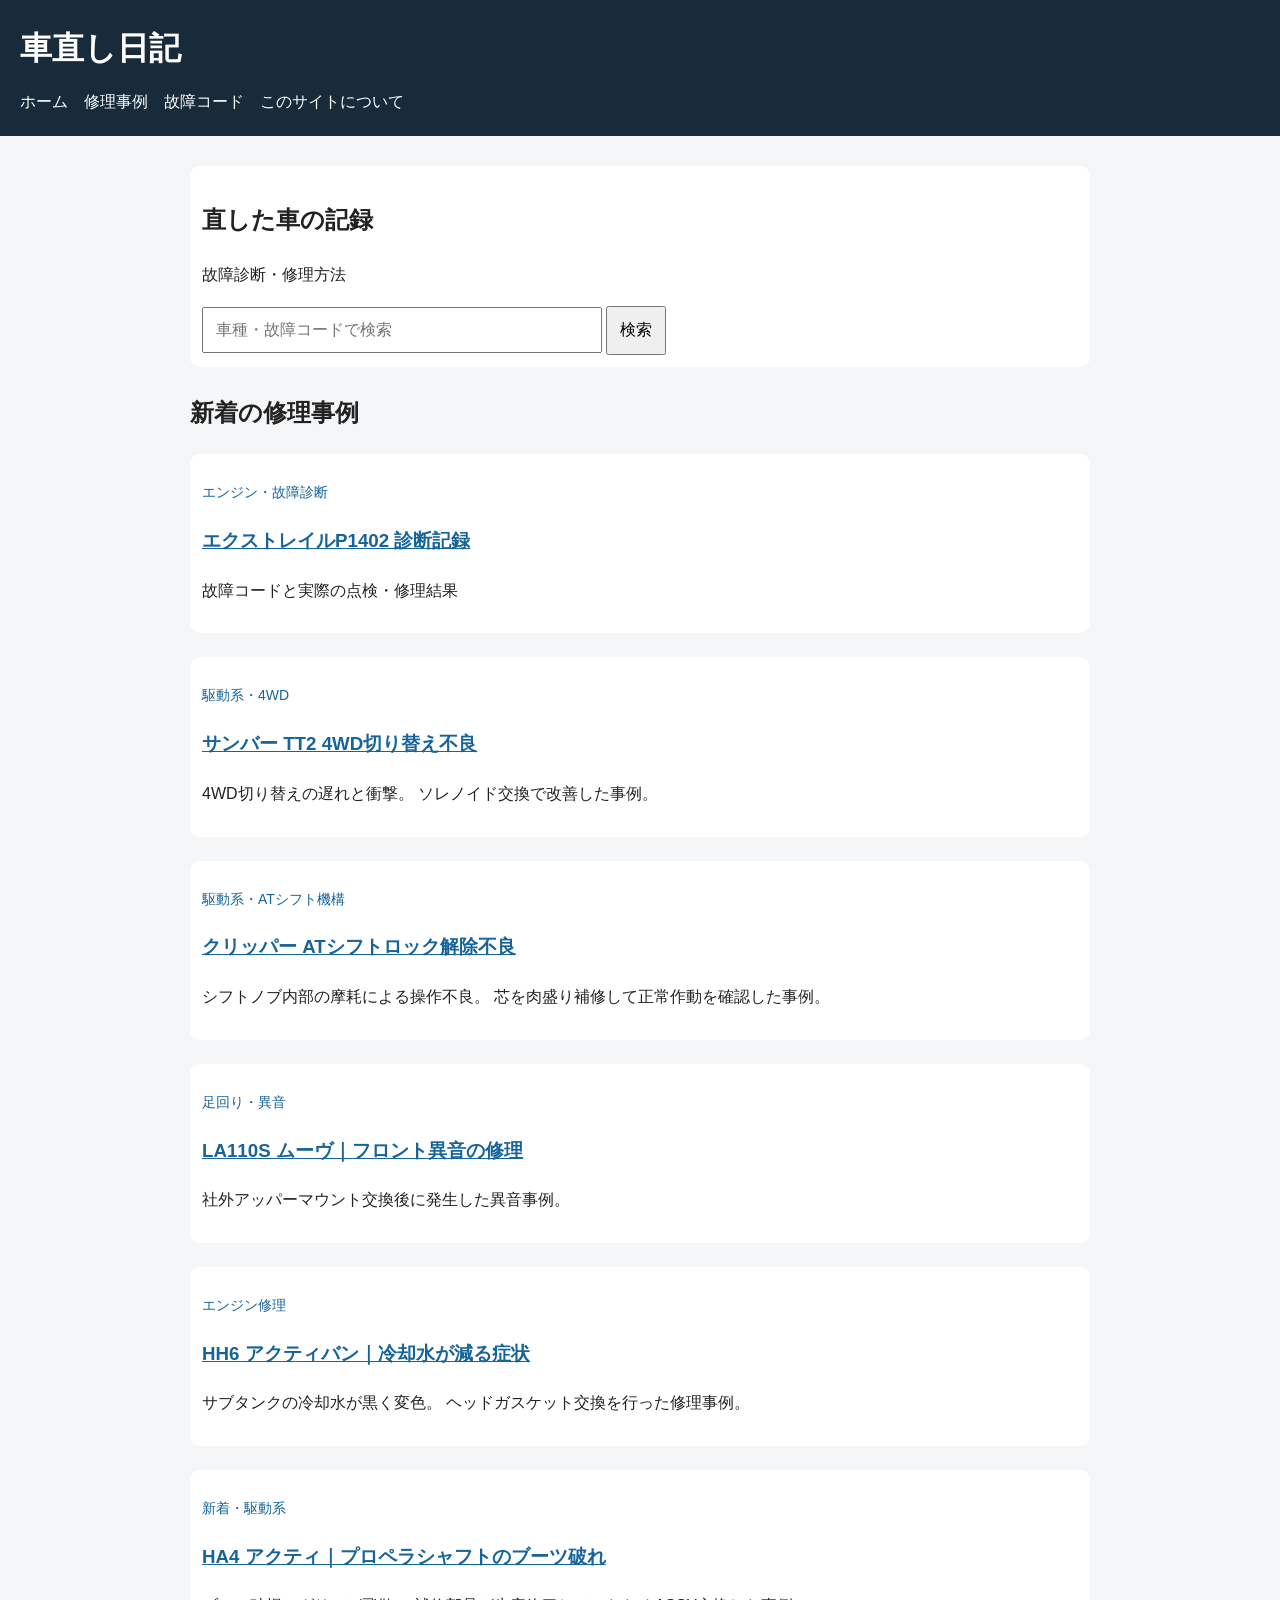
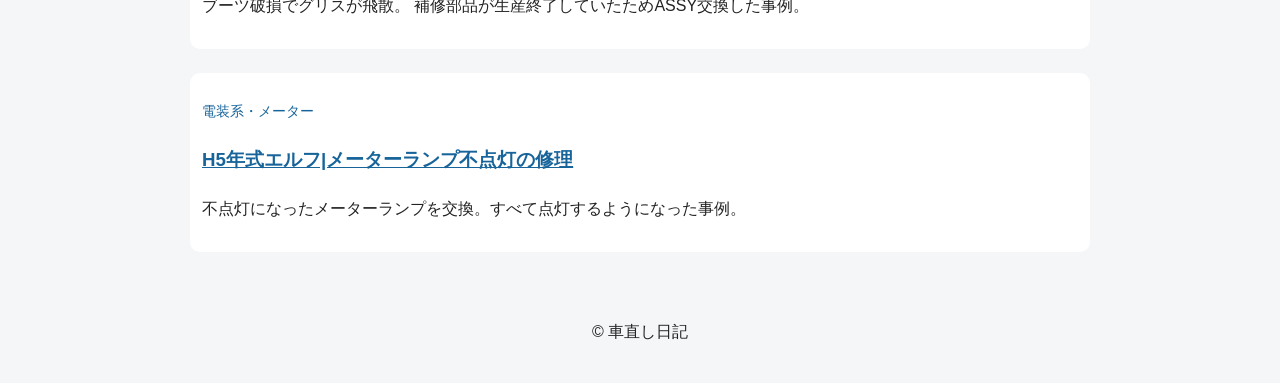
==== index.html @ b25104d8 "Add files via upload" ====
<!DOCTYPE html>
<html lang="ja">
<head>
    <meta charset="UTF-8">
    <meta name="viewport" content="自動車修理事例、整備記録サイト">
    <title>車直し日記</title>
    <link rel="stylesheet" href="style.css">
</head>
<body>

    <header>
        <h1>車直し日記</h1>
        <nav>
            <a href="index.html">ホーム</a>
            <a href="cases.html">修理事例</a>
            <a href="codes.html">故障コード</a>
            <a href="about.html">このサイトについて</a>
        </nav>
    </header>

    <main>
        <section class="hero">
            <h2>直した車の記録</h2>
            <p>故障診断・修理方法</p>

            <form action="cases.html" method="get">
                <input
                   type="cearch"
                   name="q"
                   placeholder="車種・故障コードで検索">
                   
                   <button type="submit">検索</button>
            </form>
        </section>
        <section>
            <h2>新着の修理事例</h2>

            <article class="case-card">
                <p class="tag">エンジン・故障診断</p>
                <h3>
                    <a href="case-p1402.html">エクストレイルP1402 診断記録</a>
                </h3>
                <p>故障コードと実際の点検・修理結果</p>
            </article>

            <article class="case-card" data-search="サンバー TT2 4WD ソレノイド">
                <p class="tag">駆動系・4WD</p>
                <h3>
                    <a href="case-tt2-4wd.html">サンバー TT2 4WD切り替え不良</a>
                </h3>
                <p> 4WD切り替えの遅れと衝撃。
                    ソレノイド交換で改善した事例。</p>
            </article>

            <article class="case-card" data-search="クリッパー AT シフトロック シフトノブ 摩耗">
                <p class="tag">駆動系・ATシフト機構</p>
                <h3>
                    <a href="case-clipper-shift.html">クリッパー ATシフトロック解除不良 </a>
                </h3>
                <p> シフトノブ内部の摩耗による操作不良。
                    芯を肉盛り補修して正常作動を確認した事例。</p>
            </article>

            <article class="case-card" data-search="LA110S ムーヴ アッパーマウント">
                <p class="tag">足回り・異音</p>
                <h3>
                    <a href="case-la110s-upper-mount.html">LA110S ムーヴ｜フロント異音の修理</a>
                </h3>
                <p>社外アッパーマウント交換後に発生した異音事例。</p>
            </article>


            <article class="case-card">
                <p class="tag">エンジン修理</p>
                <h3>
                    <a href="case-hh6-coolant.html">
                        HH6 アクティバン｜冷却水が減る症状
                    </a>
                </h3>
                <p>
                    サブタンクの冷却水が黒く変色。
                    ヘッドガスケット交換を行った修理事例。
                </p>
            </article>


            <article class="case-card">
                <p class="tag">新着・駆動系</p>
                <h3>
                    <a href="case-ha4-propeller.html">
                        HA4 アクティ｜プロペラシャフトのブーツ破れ
                    </a>
                </h3>
                <p>
                    ブーツ破損でグリスが飛散。
                    補修部品が生産終了していたためASSY交換した事例。
                </p>
            </article>


            <article class="case-card">
                <p class="tag">電装系・メーター</p>
                <h3>
                    <a href="case-elf-meter-lamp.html">
                        H5年式エルフ|メーターランプ不点灯の修理
                    </a>
                </h3>
                <p>
                    不点灯になったメーターランプを交換。すべて点灯するようになった事例。
                </p>
            </article>





        </section>    
    </main>

    <footer>
        <p>&copy; 車直し日記</p>
    </footer>
<script src="search.js"></script>
</body>
</html>
---- style.css ----
*{
    box-sizing: border-box;
}
body{
    margin: 0;
    font-family: sans-serif;
    color: #222;
    background: #f4f6f8;
    line-height: 1.8;
}
header{
    padding: 20px;
    background: #172b3a;
    color: white;
}
header h1{
    margin: 0 0 10px;
}
nav{
    display: flex;
    flex-wrap: wrap;
    gap: 16px;
}
nav a{
    color: white;
    text-decoration: none;
}
main{
    width: min(900px, 92%);
    margin: 30px auto;
}
.hero,
.case-card{
    padding: 12px;
    margin-bottom: 24px;
    background: white;
    border-radius: 10px;
}
input,
button{
    padding: 12px;
    font-size: 16px;
}
input{
    width: min(100%, 400px);
}
button{
    cursor: pointer;
}
a{
    color: #17649a;
}
.tag{
    color: #17649a;
    font-size: 14px;
}
footer{
    padding: 20px;
    text-align: center;
}
article img{
    width: 100%;
    max-width: 500px;
    height: auto;
    display: block;
    margin: 15px auto;
    border-radius: 8px;
}
.code-photo {
  width: 100%;
  max-width: 300px;
  height: auto;
  display: block;
  margin: 15px 0;
}
 .photo-gallery {
  display: grid;
  grid-template-columns: repeat(2, 1fr);
  gap: 15px;
}

.photo-gallery img {
  width: 100%;
  height: 200px;
  object-fit: contain;
  margin: 0;
  background: #eee;
  border-radius: 8px;
} 
 .case-thumb {
  width: 180px;
  height: 130px;
  object-fit: contain;
  display: block;
  margin: 15px 0;
  border-radius: 8px;
  background: #eee;
}
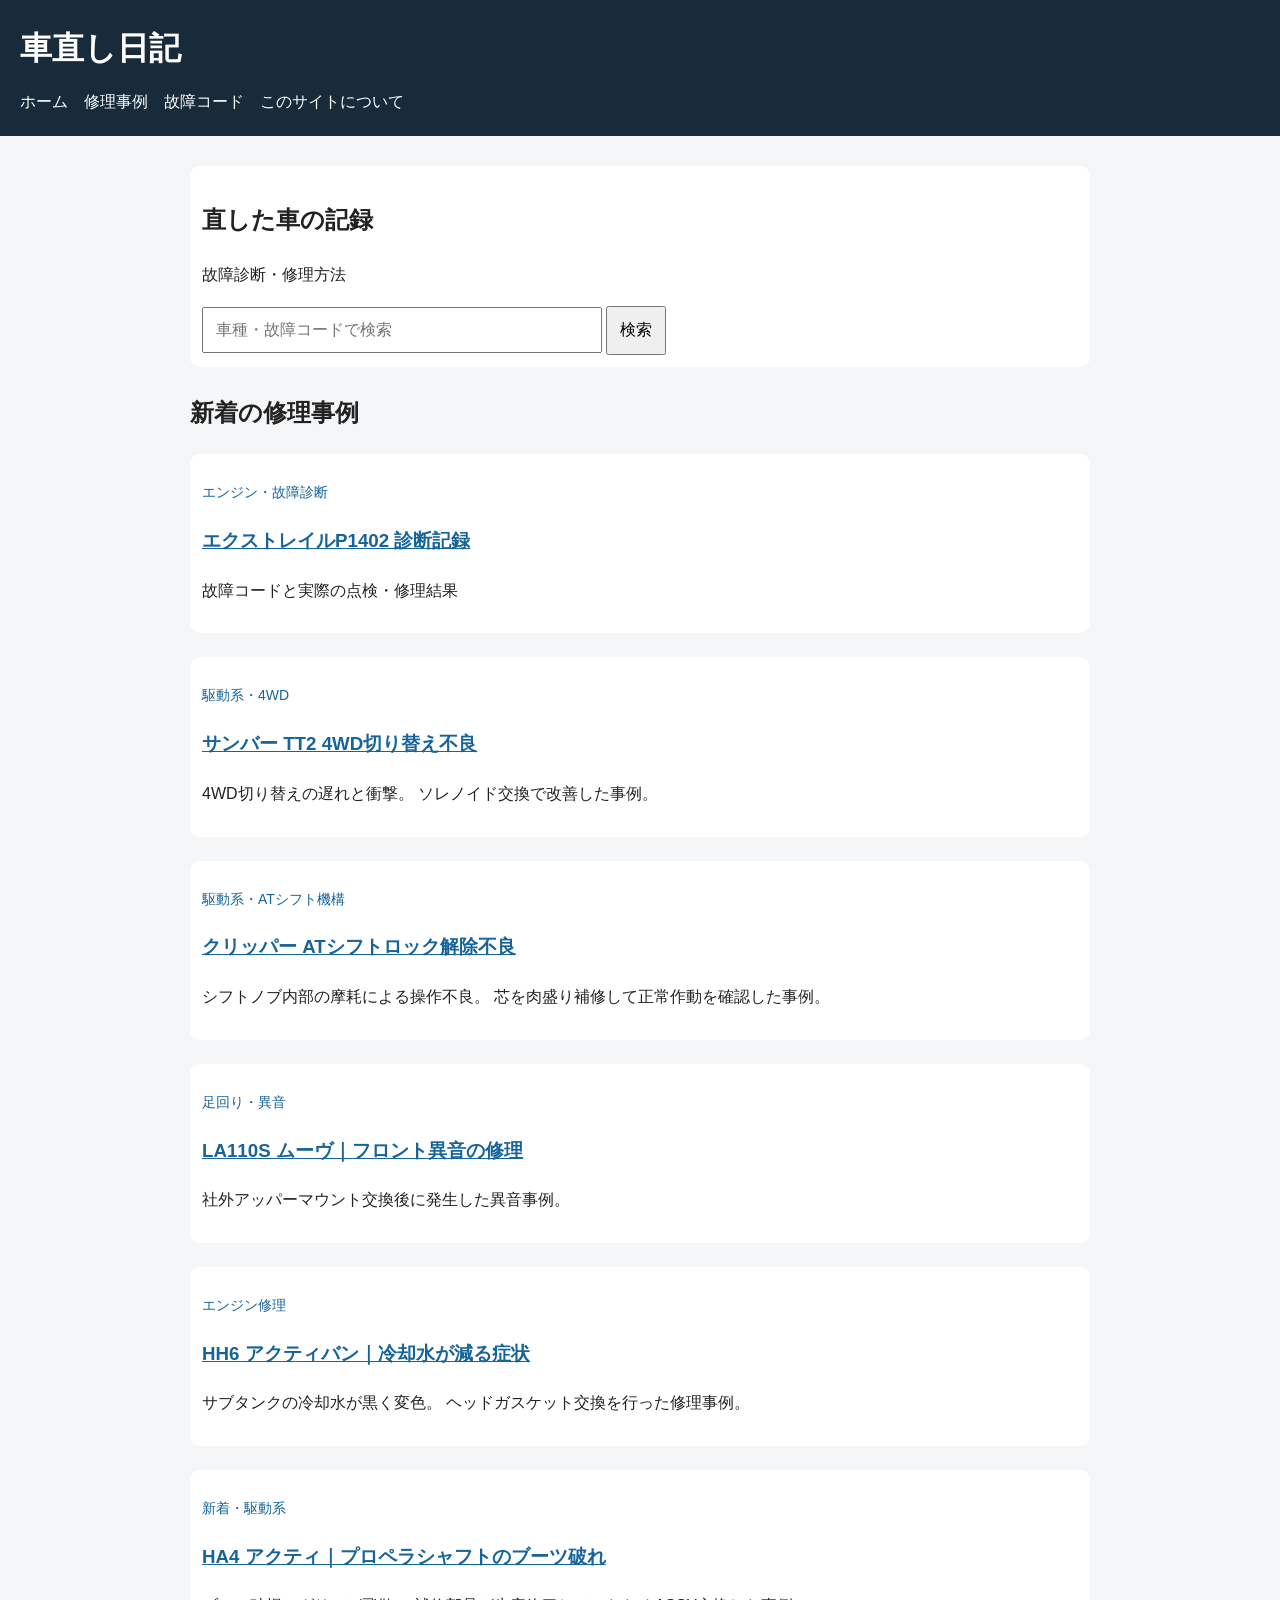
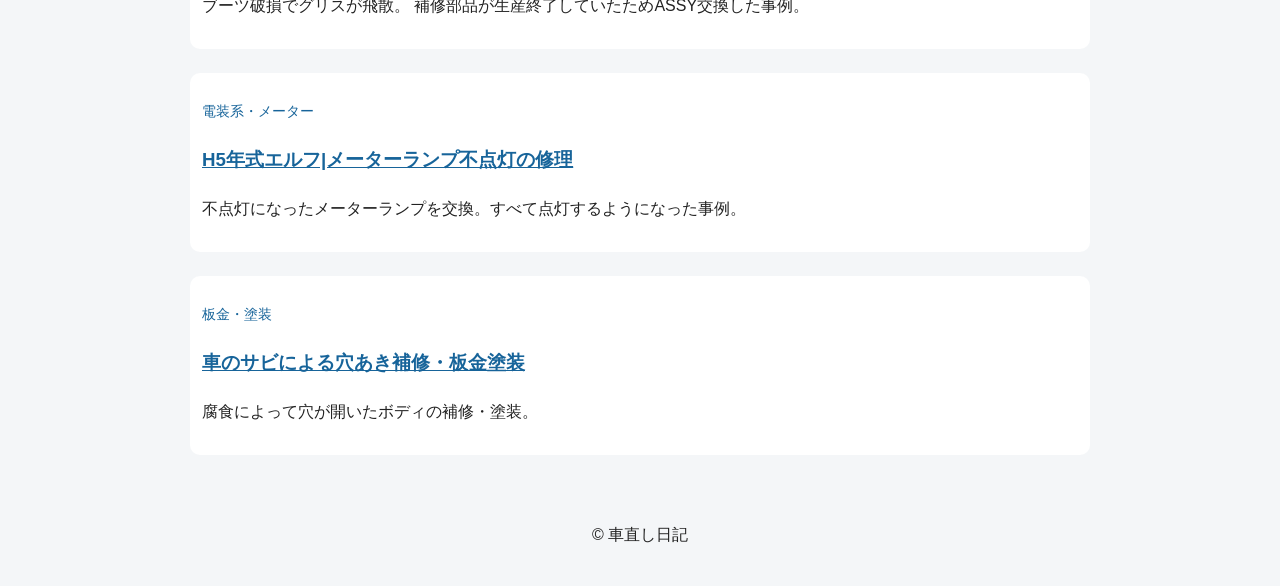
==== commit 77eb4ac1: "sabi-hosyuu" ====
--- a/index.html
+++ b/index.html
@@ -110,7 +110,15 @@
                 </p>
             </article>
 
-
+            <article class="case-card">
+                <p class="tag">板金・塗装</p>   
+                <h3>
+                    <a href="case-rust.html">
+                        車のサビによる穴あき補修・板金塗装
+                    </a>
+                </h3>
+                <p>腐食によって穴が開いたボディの補修・塗装。</p>
+            </article>
 
 
 
